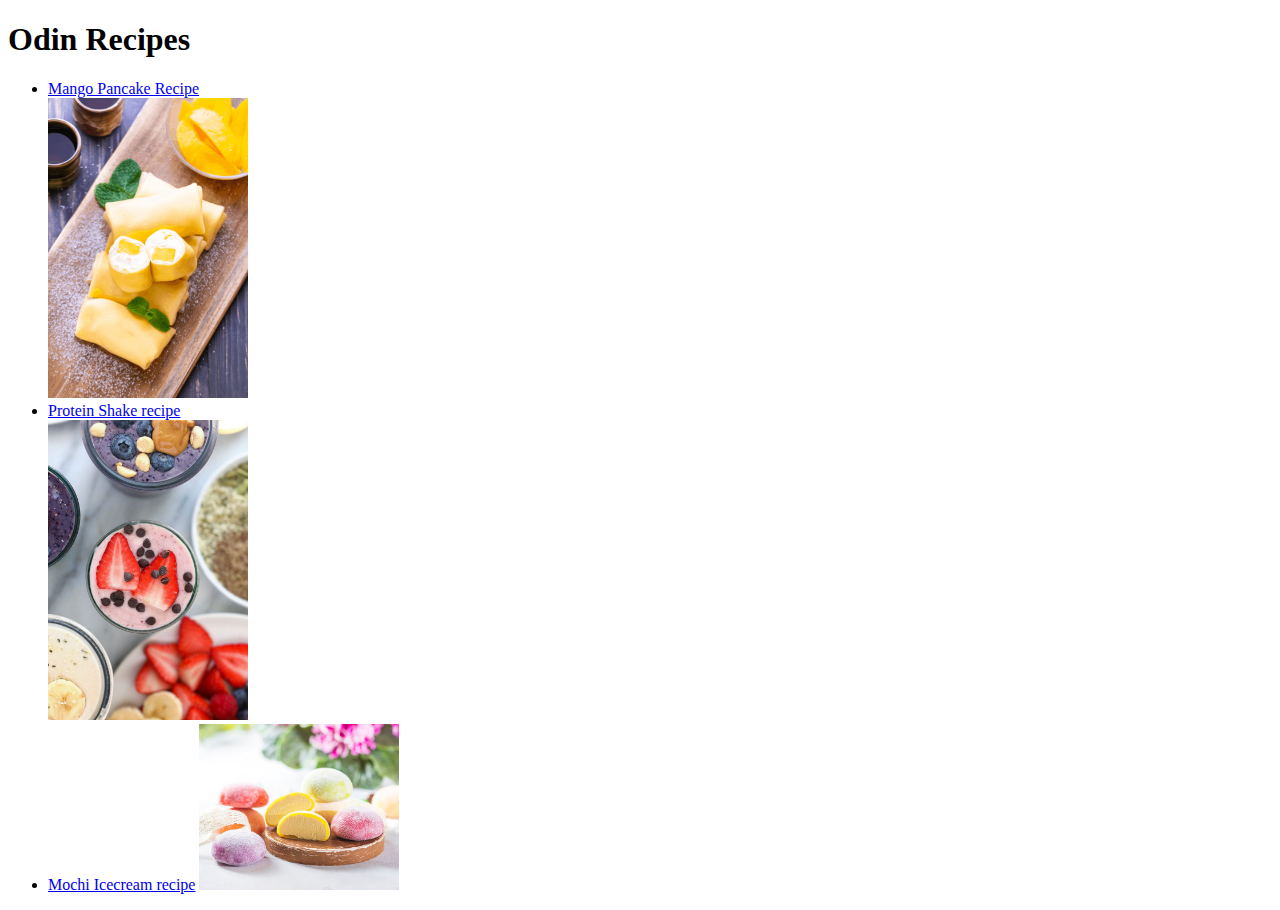
==== index.html @ 635236dc "Add" ====
<!DOCTYPE html>
<html lang="en">
  <head>
    <meta charset="UTF-8" />
    <meta name="viewport" content="width=device-width, initial-scale=1.0" />
    <title>Odin Recipes</title>
  </head>
  <body>
    <h1>Odin Recipes</h1>
    <ul>
      <li>
        <a href="./recipes/mango-pancake.html">Mango Pancake Recipe</a>
      </li>
      <img src="./img/mango-pancake3.png" alt="Mango pancakes" width="200" />
      <li>
        <a href="./recipes/protein-shake.html">Protein Shake recipe</a>
      </li>
      <img
        src="./img/strawberry-protein-shake.jpeg"
        alt="Strawberry protein shake"
        width="200"
      />
      <li>
        <a href="./recipes/mochi-icecream.html">Mochi Icecream recipe</a>
        <img
          src="./img/mochi-icecream3.jpeg"
          alt="Colourful mochi ice cream"
          width="200"
        />
      </li>
    </ul>
  </body>
</html>
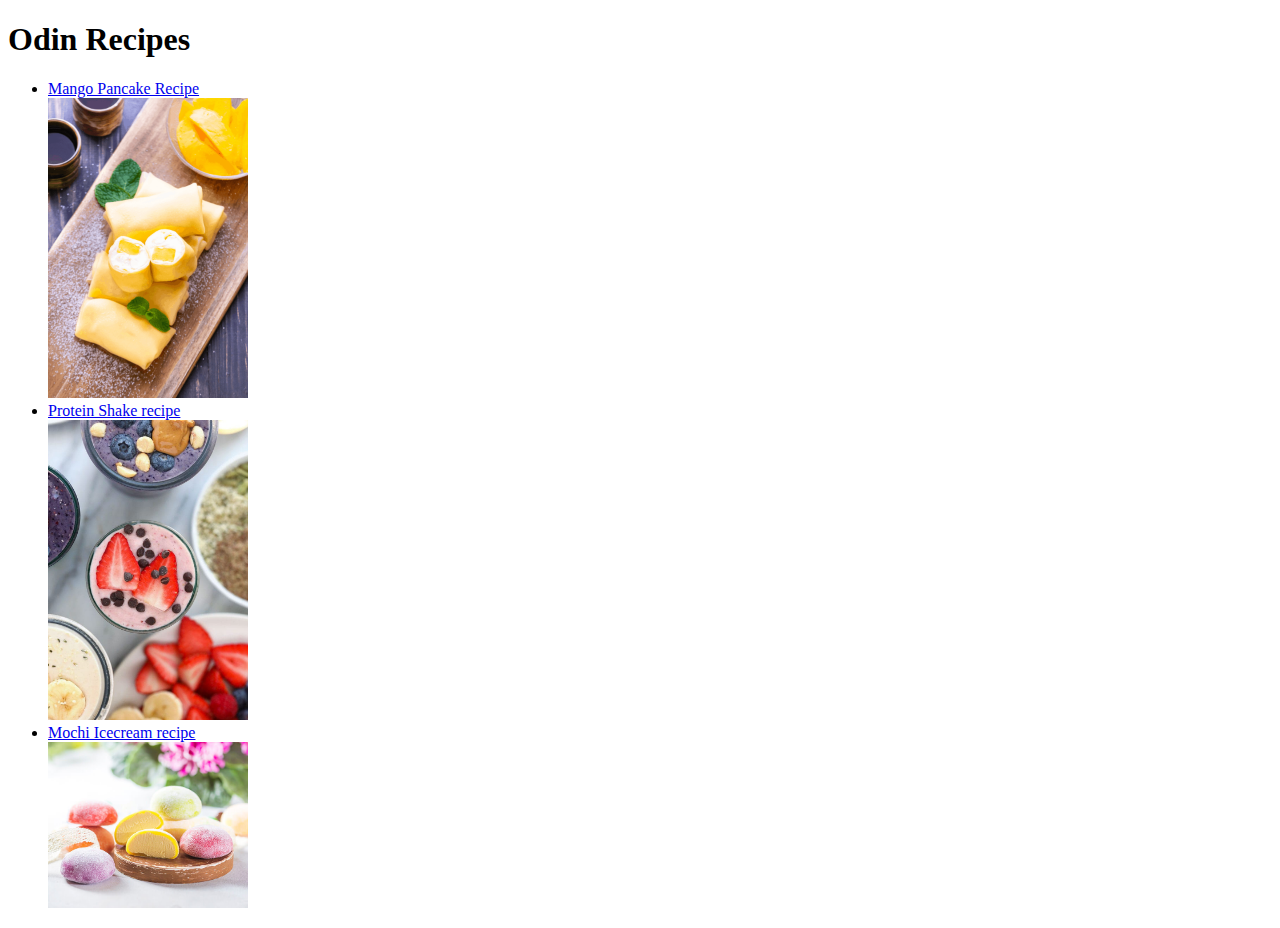
==== commit cf2605a7: "Fix image placement of mochi image on homepage" ====
--- a/index.html
+++ b/index.html
@@ -22,12 +22,12 @@
       />
       <li>
         <a href="./recipes/mochi-icecream.html">Mochi Icecream recipe</a>
-        <img
-          src="./img/mochi-icecream3.jpeg"
-          alt="Colourful mochi ice cream"
-          width="200"
-        />
       </li>
+      <img
+        src="./img/mochi-icecream3.jpeg"
+        alt="Colourful mochi ice cream"
+        width="200"
+      />
     </ul>
   </body>
 </html>
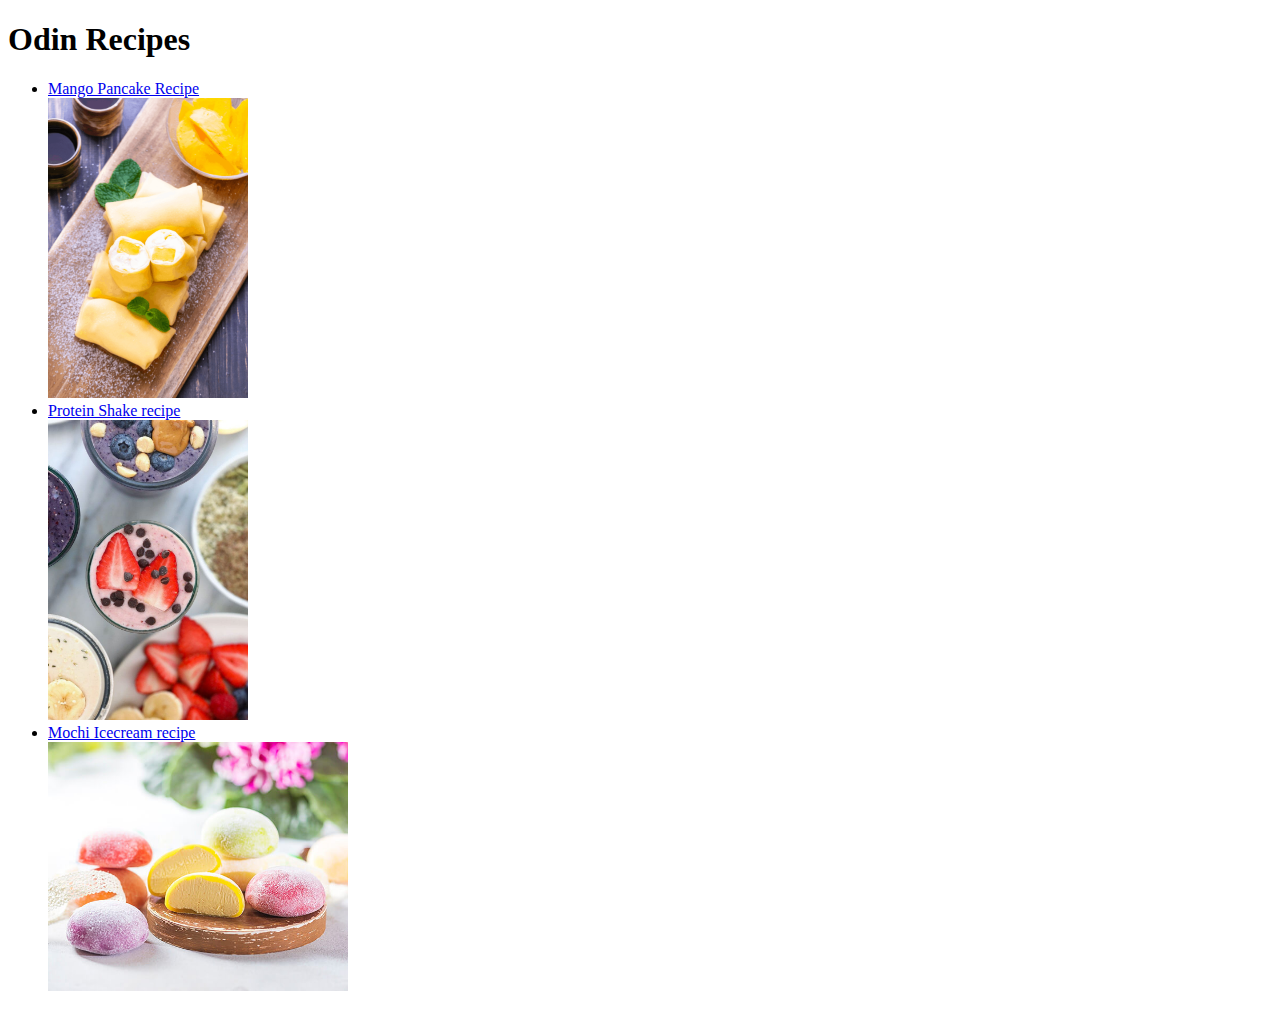
==== commit a6e3652a: "Change mochi image size on homepage" ====
--- a/index.html
+++ b/index.html
@@ -26,7 +26,7 @@
       <img
         src="./img/mochi-icecream3.jpeg"
         alt="Colourful mochi ice cream"
-        width="200"
+        width="300"
       />
     </ul>
   </body>
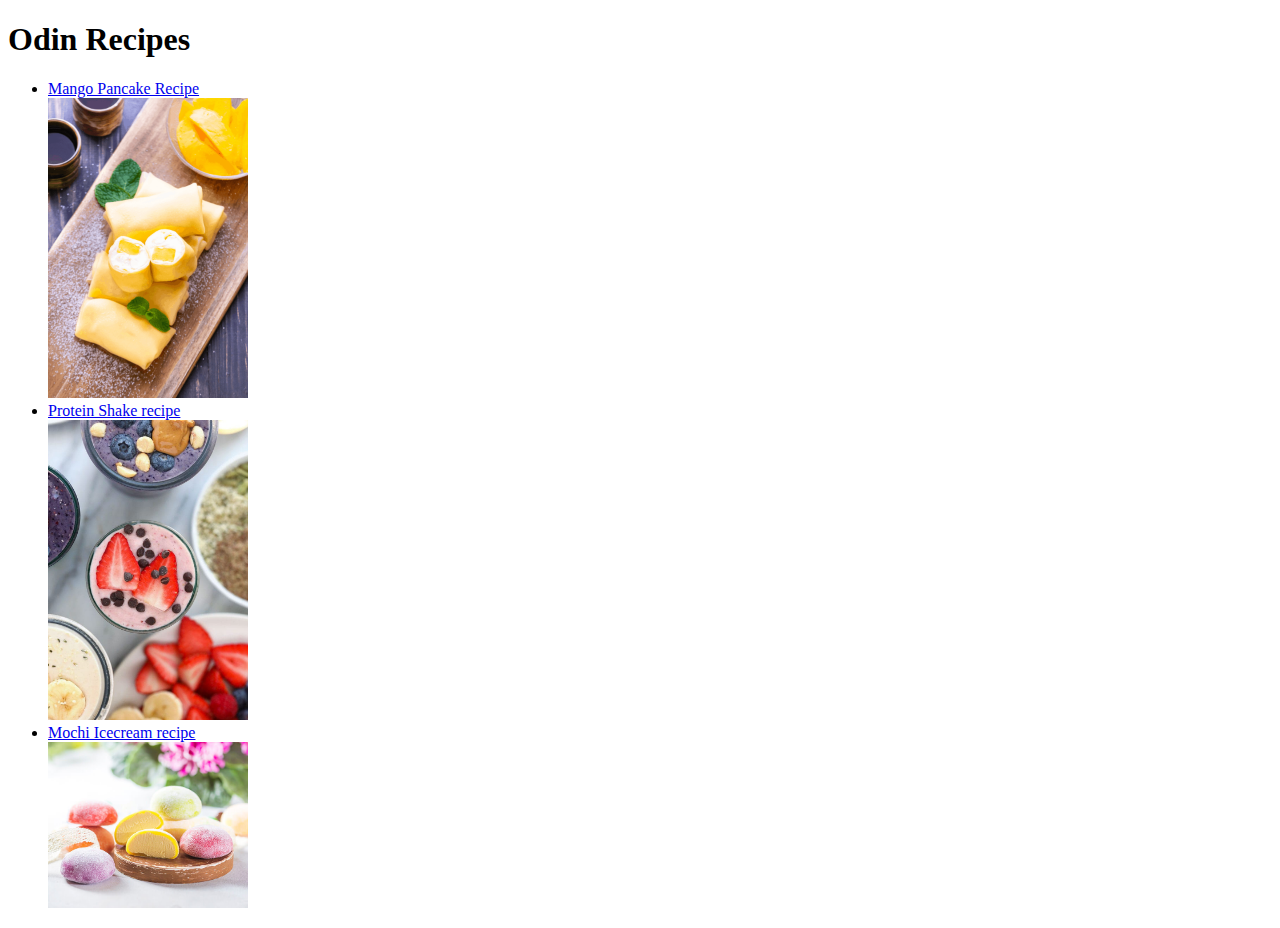
==== commit 863dbd80: "Change mochi image size on homepage" ====
--- a/index.html
+++ b/index.html
@@ -26,7 +26,7 @@
       <img
         src="./img/mochi-icecream3.jpeg"
         alt="Colourful mochi ice cream"
-        width="300"
+        width="200"
       />
     </ul>
   </body>
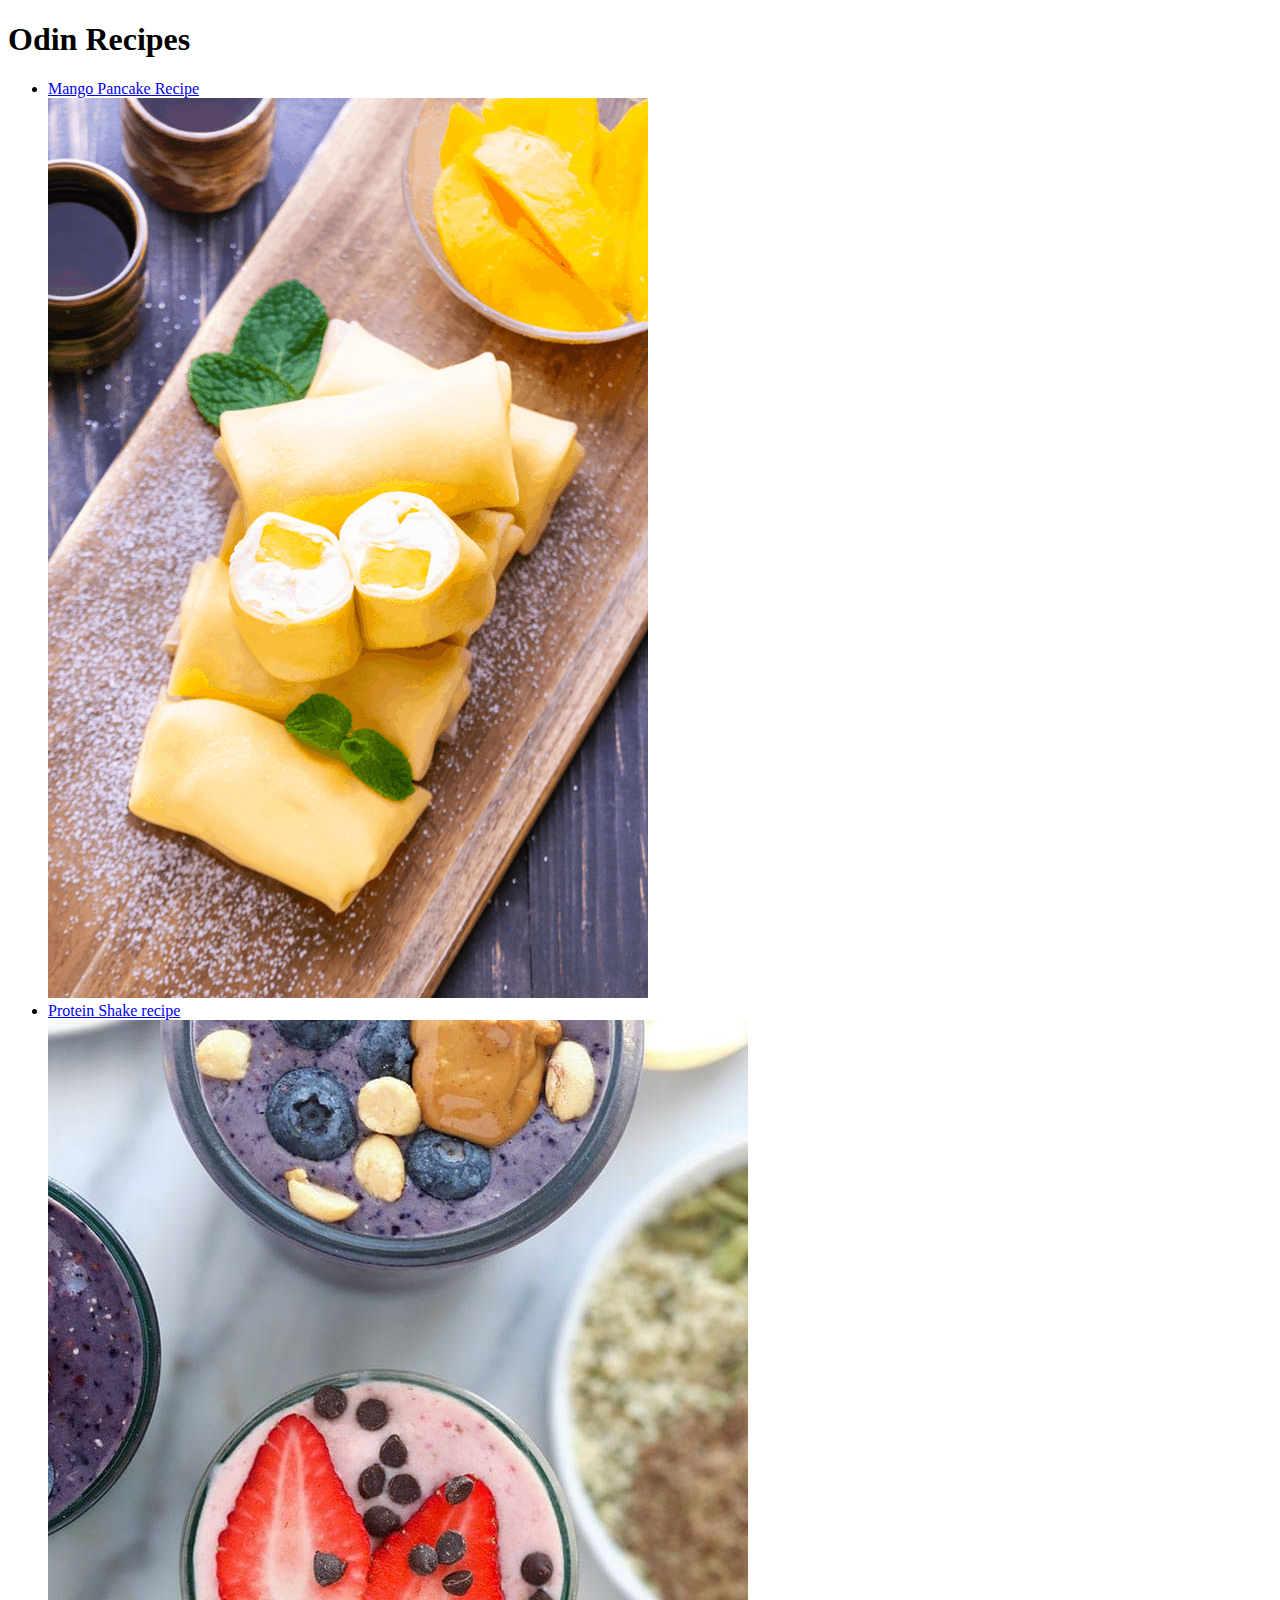
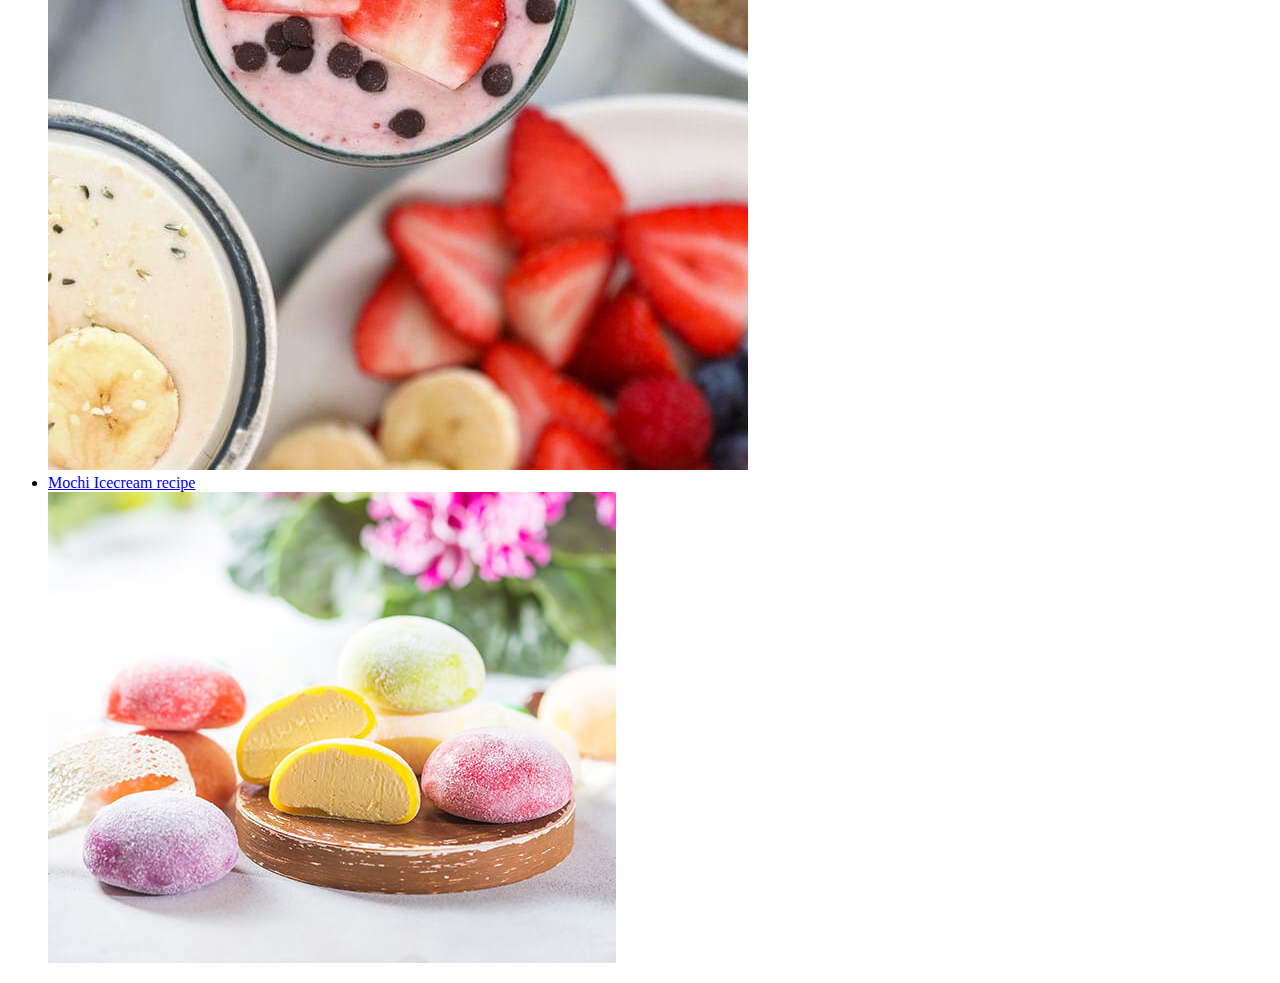
==== commit e12513f4: "Remove width from image, added in css file" ====
--- a/index.html
+++ b/index.html
@@ -11,23 +11,18 @@
       <li>
         <a href="./recipes/mango-pancake.html">Mango Pancake Recipe</a>
       </li>
-      <img src="./img/mango-pancake3.png" alt="Mango pancakes" width="200" />
+      <img src="./img/mango-pancake3.png" alt="Mango pancakes" />
       <li>
         <a href="./recipes/protein-shake.html">Protein Shake recipe</a>
       </li>
       <img
         src="./img/strawberry-protein-shake.jpeg"
         alt="Strawberry protein shake"
-        width="200"
       />
       <li>
         <a href="./recipes/mochi-icecream.html">Mochi Icecream recipe</a>
       </li>
-      <img
-        src="./img/mochi-icecream3.jpeg"
-        alt="Colourful mochi ice cream"
-        width="200"
-      />
+      <img src="./img/mochi-icecream3.jpeg" alt="Colourful mochi ice cream" />
     </ul>
   </body>
 </html>
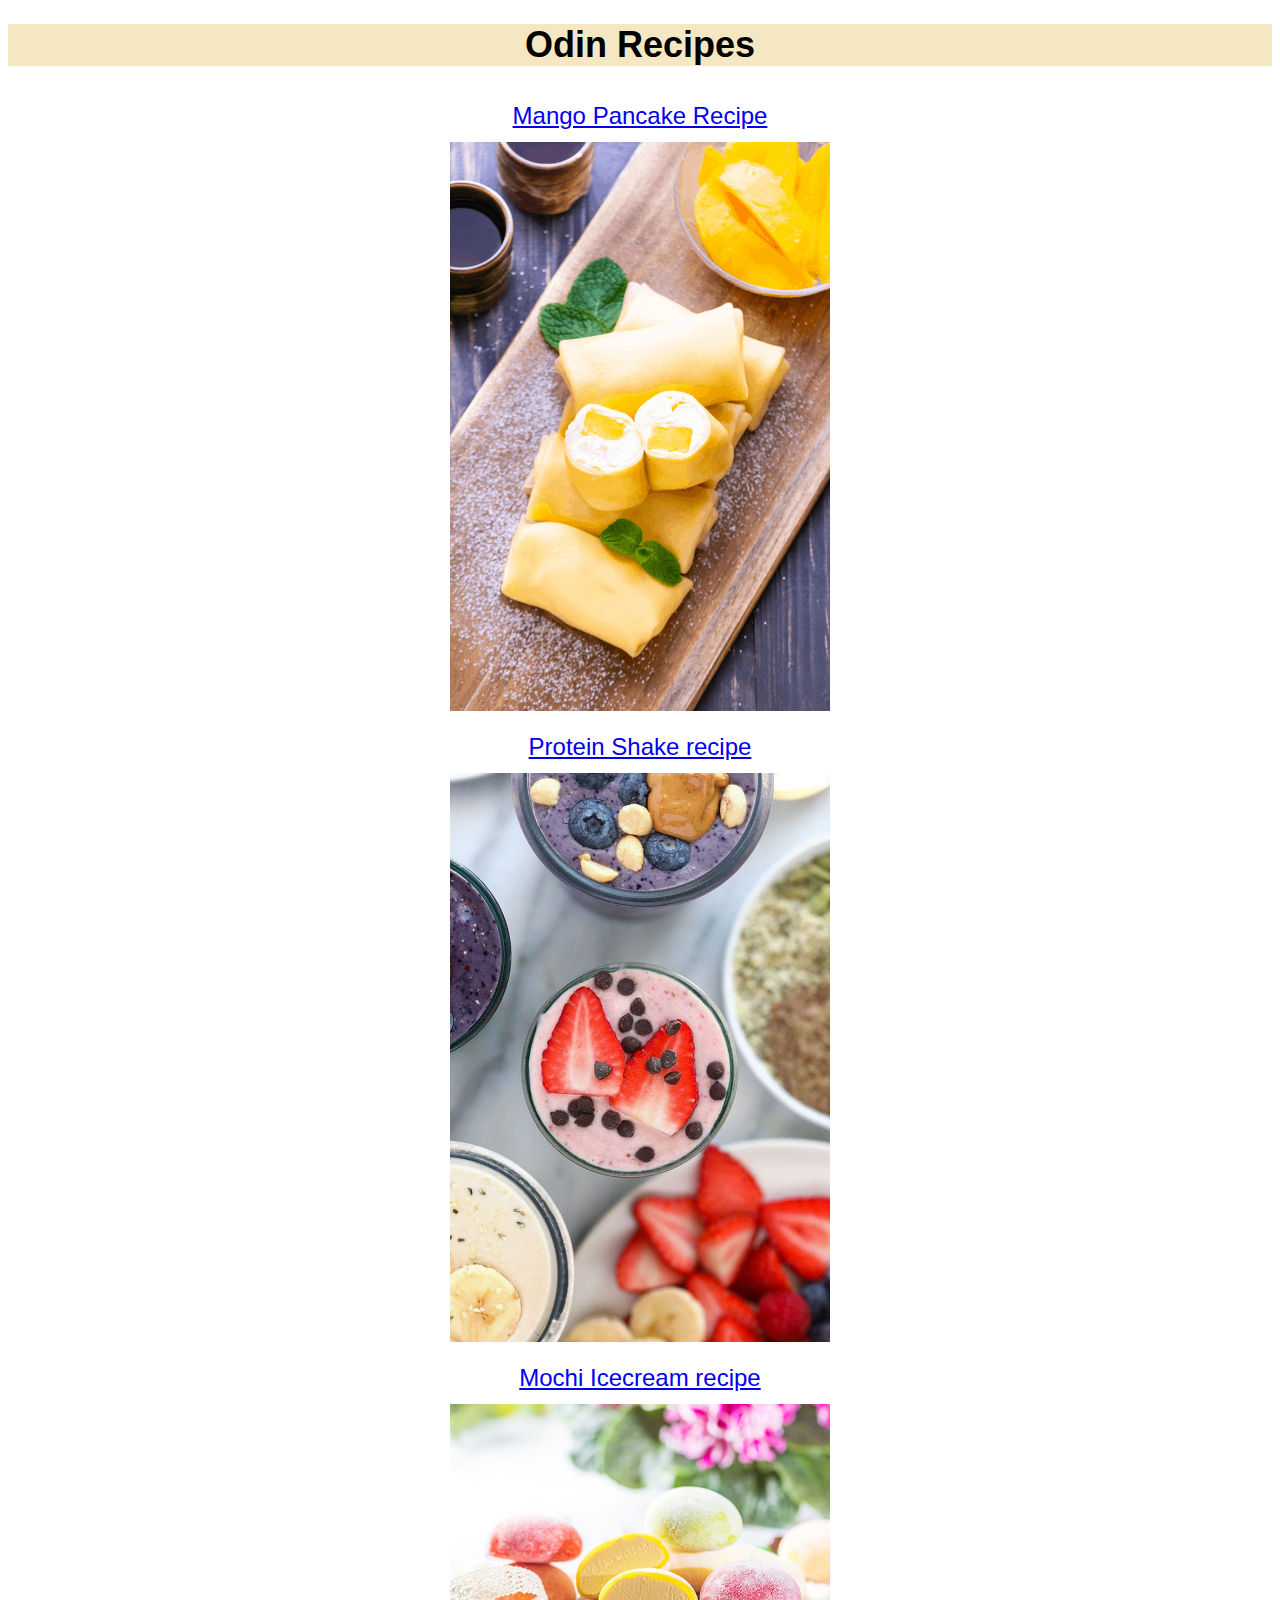
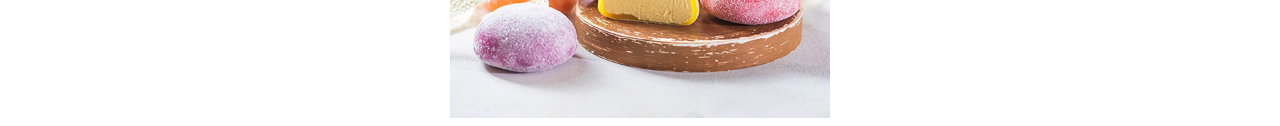
==== commit bebcb4c5: "Remove list view and add css for homepage" ====
--- a/index.html
+++ b/index.html
@@ -4,25 +4,18 @@
     <meta charset="UTF-8" />
     <meta name="viewport" content="width=device-width, initial-scale=1.0" />
     <title>Odin Recipes</title>
+    <link rel="stylesheet" href="./css/homepage.css" />
   </head>
   <body>
     <h1>Odin Recipes</h1>
-    <ul>
-      <li>
-        <a href="./recipes/mango-pancake.html">Mango Pancake Recipe</a>
-      </li>
-      <img src="./img/mango-pancake3.png" alt="Mango pancakes" />
-      <li>
-        <a href="./recipes/protein-shake.html">Protein Shake recipe</a>
-      </li>
-      <img
-        src="./img/strawberry-protein-shake.jpeg"
-        alt="Strawberry protein shake"
-      />
-      <li>
-        <a href="./recipes/mochi-icecream.html">Mochi Icecream recipe</a>
-      </li>
-      <img src="./img/mochi-icecream3.jpeg" alt="Colourful mochi ice cream" />
-    </ul>
+    <a href="./recipes/mango-pancake.html">Mango Pancake Recipe</a>
+    <img src="./img/mango-pancake3.png" alt="Mango pancakes" />
+    <a href="./recipes/protein-shake.html">Protein Shake recipe</a>
+    <img
+      src="./img/strawberry-protein-shake.jpeg"
+      alt="Strawberry protein shake"
+    />
+    <a href="./recipes/mochi-icecream.html">Mochi Icecream recipe</a>
+    <img src="./img/mochi-icecream3.jpeg" alt="Colourful mochi ice cream" />
   </body>
 </html>
--- a/css/homepage.css
+++ b/css/homepage.css
@@ -0,0 +1,26 @@
+img {
+  height: auto;
+  width: 200px;
+  display: block;
+  margin-left: auto;
+  margin-right: auto;
+  width: 30%;
+}
+
+h1 {
+  background-color: rgb(245, 231, 193);
+  color: black;
+  font-size: 36px;
+  font-family: Copperplate, Arial, Helvetica, sans-serif;
+  font-weight: bold;
+  text-align: center;
+}
+
+a {
+  display: block;
+  text-align: center;
+  font-size: 24px;
+  font-family: "Gill Sans", "Gill Sans MT", Calibri, "Trebuchet MS", sans-serif;
+  margin-top: 10px;
+  padding: 12px;
+}
